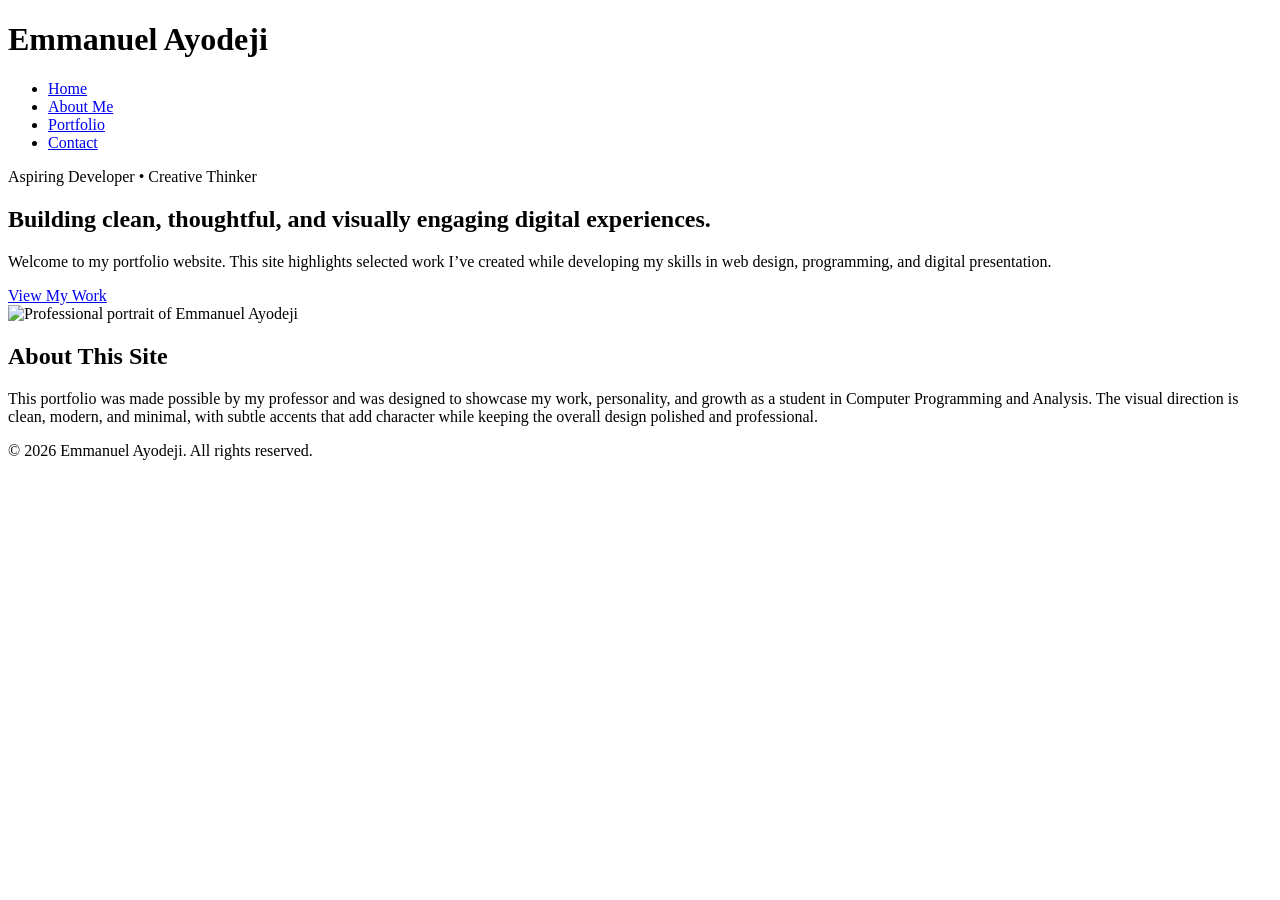
==== index.html @ e3c533c0 "Add files via upload" ====
<!DOCTYPE html>
<html lang="en">
<head>
    <meta charset="UTF-8">
    <meta name="viewport" content="width=device-width, initial-scale=1.0">
    <title>Emmanuel Ayodeji | Portfolio</title>
    <link rel="stylesheet" href="css/styles.css">
</head>
<body>

    <header class="site-header">
        <div class="container nav-container">
            <h1 class="logo">Emmanuel Ayodeji</h1>
            <nav>
                <ul>
                    <li><a href="index.html" class="active">Home</a></li>
                    <li><a href="about.html">About Me</a></li>
                    <li><a href="portfolio.html">Portfolio</a></li>
                    <li><a href="contact.html">Contact</a></li>
                </ul>
            </nav>
        </div>
    </header>

    <main>
        <section class="hero-section">
            <div class="container hero-grid">
                <div class="hero-text">
                    <p class="tagline">Aspiring Developer • Creative Thinker</p>
                    <h2>Building clean, thoughtful, and visually engaging digital experiences.</h2>
                    <p class="hero-description">
                        Welcome to my portfolio website. This site highlights selected work I’ve created while developing my skills in web design, programming, and digital presentation.
                    </p>
                    <a href="portfolio.html" class="btn">View My Work</a>
                </div>

                <div class="hero-image-wrapper">
                    <img src="images/profile.jpg" alt="Professional portrait of Emmanuel Ayodeji" class="hero-image">
                </div>
            </div>
        </section>

        <section class="intro-section">
            <div class="container intro-card">
                <h2>About This Site</h2>
                <p>
                    This portfolio was made possible by my professor and was designed to showcase my work, personality, and growth as a student in Computer Programming and Analysis. 
                    The visual direction is clean, modern, and minimal, with subtle accents that add character while keeping the overall design polished and professional.
                </p>
            </div>
        </section>
    </main>

    <footer>
        <p>&copy; 2026 Emmanuel Ayodeji. All rights reserved.</p>
    </footer>

</body>
</html>
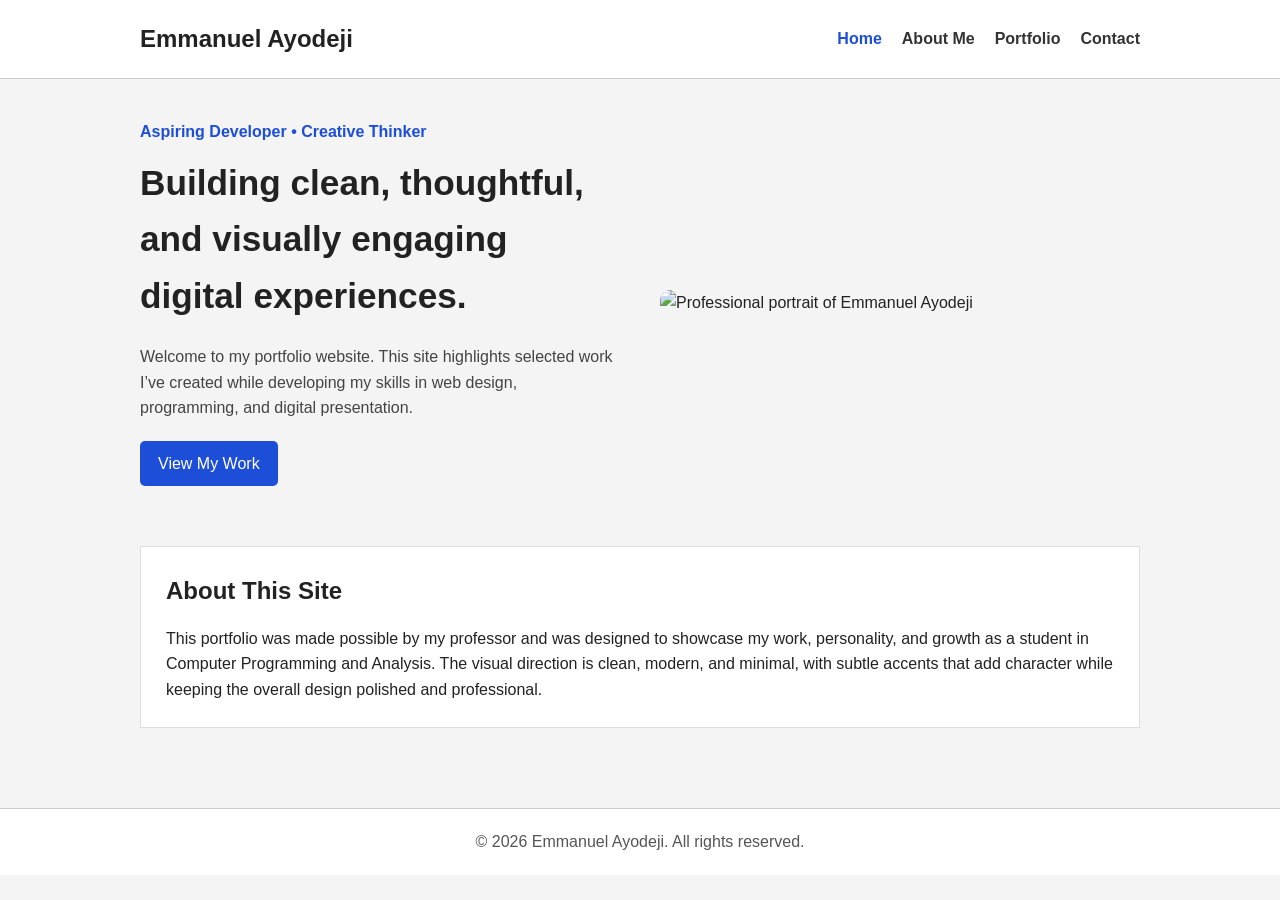
==== commit a0a07107: "Fix portfolio stylesheet path" ====
--- a/index.html
+++ b/index.html
@@ -4,7 +4,7 @@
     <meta charset="UTF-8">
     <meta name="viewport" content="width=device-width, initial-scale=1.0">
     <title>Emmanuel Ayodeji | Portfolio</title>
-    <link rel="stylesheet" href="css/styles.css">
+    <link rel="stylesheet" href="styles.css">
 </head>
 <body>
 
@@ -56,4 +56,4 @@
     </footer>
 
 </body>
-</html>+</html>
--- a/styles.css
+++ b/styles.css
@@ -0,0 +1,293 @@
+* {
+    margin: 0;
+    padding: 0;
+    box-sizing: border-box;
+}
+
+body {
+    font-family: Arial, Helvetica, sans-serif;
+    background-color: #f4f4f4;
+    color: #222;
+    line-height: 1.6;
+}
+
+.container {
+    width: 90%;
+    max-width: 1000px;
+    margin: auto;
+}
+
+img {
+    max-width: 100%;
+    display: block;
+}
+
+.site-header {
+    background-color: #ffffff;
+    border-bottom: 1px solid #ccc;
+    padding: 20px 0;
+}
+
+.nav-container {
+    display: flex;
+    justify-content: space-between;
+    align-items: center;
+}
+
+.logo {
+    font-size: 1.5rem;
+    color: #222;
+}
+
+nav ul {
+    list-style: none;
+    display: flex;
+    gap: 20px;
+}
+
+nav a {
+    text-decoration: none;
+    color: #333;
+    font-weight: bold;
+}
+
+nav a:hover,
+nav a.active {
+    color: #1d4ed8;
+}
+
+.hero-section {
+    padding: 40px 0;
+}
+
+.hero-grid {
+    display: flex;
+    align-items: center;
+    gap: 40px;
+}
+
+.hero-text,
+.hero-image-wrapper {
+    flex: 1;
+}
+
+.tagline {
+    color: #1d4ed8;
+    font-weight: bold;
+    margin-bottom: 10px;
+}
+
+.hero-text h2 {
+    font-size: 2.2rem;
+    margin-bottom: 20px;
+}
+
+.hero-description {
+    margin-bottom: 20px;
+    color: #444;
+}
+
+.btn {
+    display: inline-block;
+    background-color: #1d4ed8;
+    color: white;
+    padding: 10px 18px;
+    text-decoration: none;
+    border-radius: 5px;
+}
+
+.btn:hover {
+    background-color: #163ea8;
+}
+
+.hero-image {
+    max-width: 400px;
+    border-radius: 10px;
+}
+
+.intro-section {
+    padding: 20px 0 50px;
+}
+
+.intro-card {
+    background-color: white;
+    padding: 25px;
+    border: 1px solid #ddd;
+}
+
+.intro-card h2 {
+    margin-bottom: 15px;
+}
+
+.page-main {
+    padding-bottom: 50px;
+}
+
+.page-banner {
+    padding: 40px 0 20px;
+}
+
+.page-banner h2 {
+    font-size: 2rem;
+    margin-bottom: 10px;
+}
+
+.page-banner p {
+    color: #444;
+}
+
+.about-layout {
+    display: flex;
+    gap: 40px;
+    align-items: flex-start;
+}
+
+.about-text-card,
+.contact-info-card,
+.contact-form,
+.project-card {
+    background-color: white;
+    border: 1px solid #ddd;
+}
+
+.about-text-card {
+    flex: 1.3;
+    padding: 25px;
+}
+
+.about-text-card h3 {
+    margin-top: 20px;
+    margin-bottom: 10px;
+}
+
+.about-image-panel {
+    flex: 1;
+}
+
+.about-image-panel img {
+    width: 100%;
+    max-width: 380px;
+}
+
+.portfolio-grid {
+    display: flex;
+    flex-wrap: wrap;
+    gap: 25px;
+}
+
+.project-card {
+    width: 31%;
+}
+
+.project-card img {
+    width: 100%;
+    height: 200px;
+    object-fit: cover;
+}
+
+.project-content {
+    padding: 20px;
+}
+
+.project-tag {
+    display: inline-block;
+    background-color: #e8f0ff;
+    color: #1d4ed8;
+    padding: 4px 10px;
+    font-size: 0.85rem;
+    margin-bottom: 12px;
+}
+
+.project-content h3 {
+    margin-bottom: 12px;
+}
+
+.project-content p {
+    margin-bottom: 10px;
+    color: #444;
+}
+
+.contact-layout {
+    display: flex;
+    gap: 30px;
+}
+
+.contact-info-card,
+.contact-form {
+    flex: 1;
+    padding: 25px;
+}
+
+.contact-info-card h3,
+.contact-form h3 {
+    margin-bottom: 15px;
+}
+
+.contact-info-card p {
+    margin-bottom: 12px;
+}
+
+.contact-info-card a {
+    color: #1d4ed8;
+    text-decoration: none;
+}
+
+.contact-info-card a:hover {
+    text-decoration: underline;
+}
+
+.contact-form label {
+    display: block;
+    margin-bottom: 8px;
+    font-weight: bold;
+}
+
+.contact-form input,
+.contact-form textarea {
+    width: 100%;
+    padding: 10px;
+    margin-bottom: 18px;
+    border: 1px solid #bbb;
+    font-size: 1rem;
+    font-family: Arial, Helvetica, sans-serif;
+}
+
+.contact-form button {
+    border: none;
+    cursor: pointer;
+}
+
+footer {
+    text-align: center;
+    background-color: #ffffff;
+    border-top: 1px solid #ccc;
+    padding: 20px 10px;
+    margin-top: 30px;
+    color: #555;
+}
+
+@media (max-width: 900px) {
+    .hero-grid,
+    .about-layout,
+    .contact-layout {
+        flex-direction: column;
+    }
+
+    .portfolio-grid {
+        flex-direction: column;
+    }
+
+    .project-card {
+        width: 100%;
+    }
+
+    .nav-container {
+        flex-direction: column;
+        gap: 15px;
+    }
+
+    nav ul {
+        flex-wrap: wrap;
+        justify-content: center;
+    }
+}
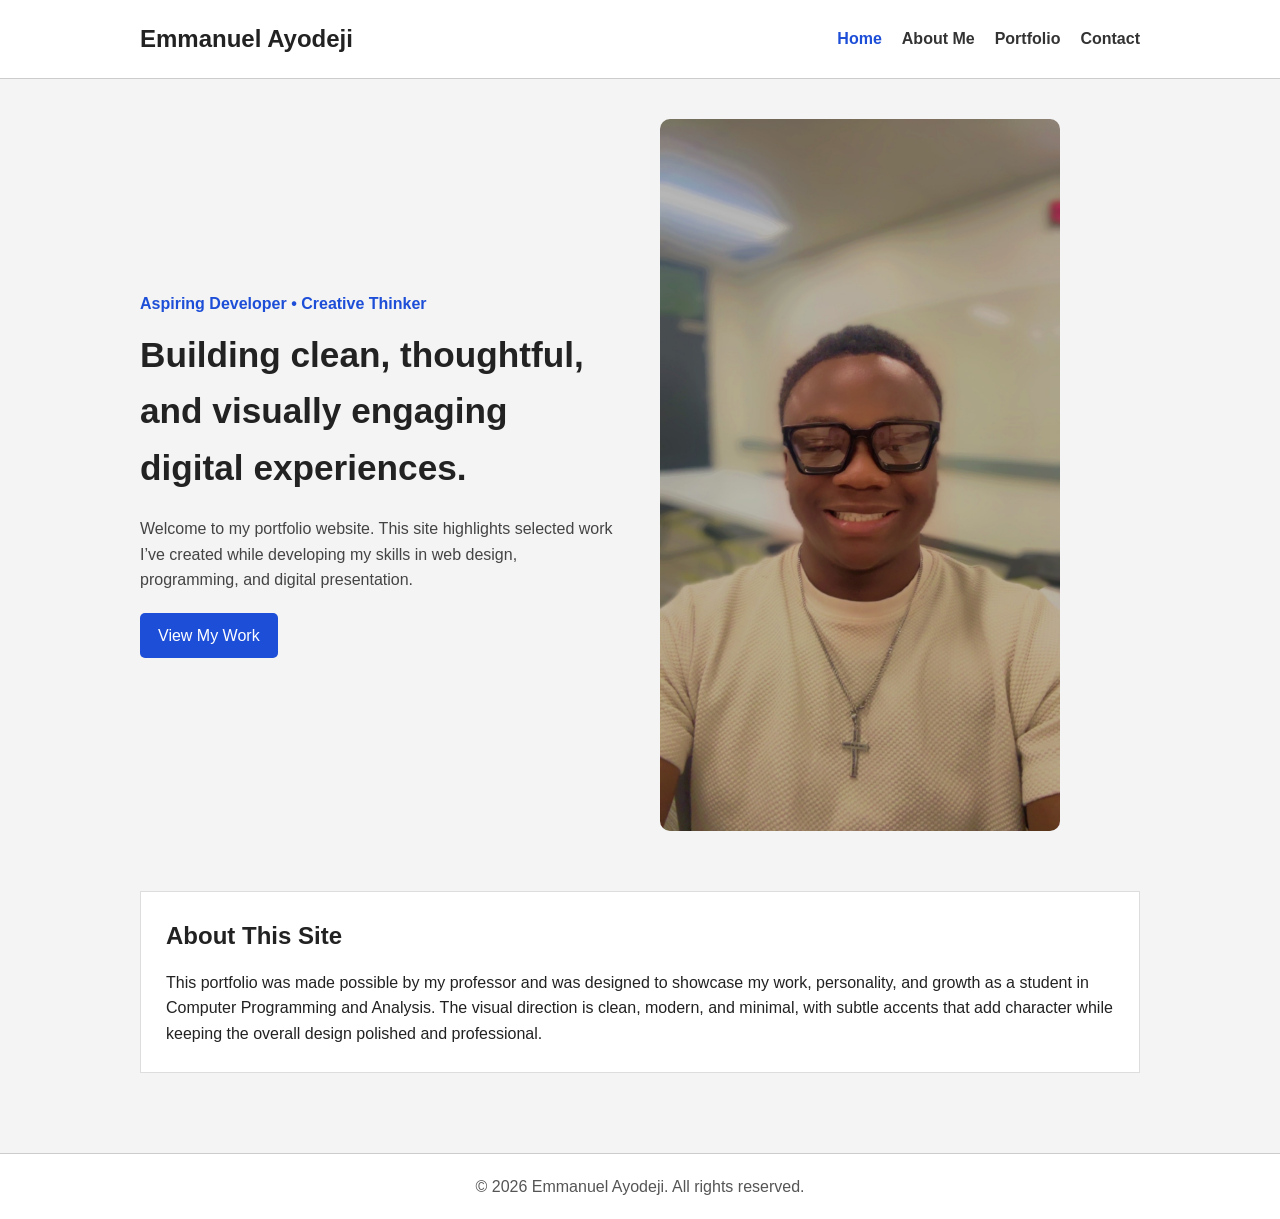
==== commit d794a1af: "Fix portfolio profile/project path" ====
--- a/index.html
+++ b/index.html
@@ -35,7 +35,7 @@
                 </div>
 
                 <div class="hero-image-wrapper">
-                    <img src="images/profile.jpg" alt="Professional portrait of Emmanuel Ayodeji" class="hero-image">
+                    <img src="profile.jpg" alt="Professional portrait of Emmanuel Ayodeji" class="hero-image">
                 </div>
             </div>
         </section>
